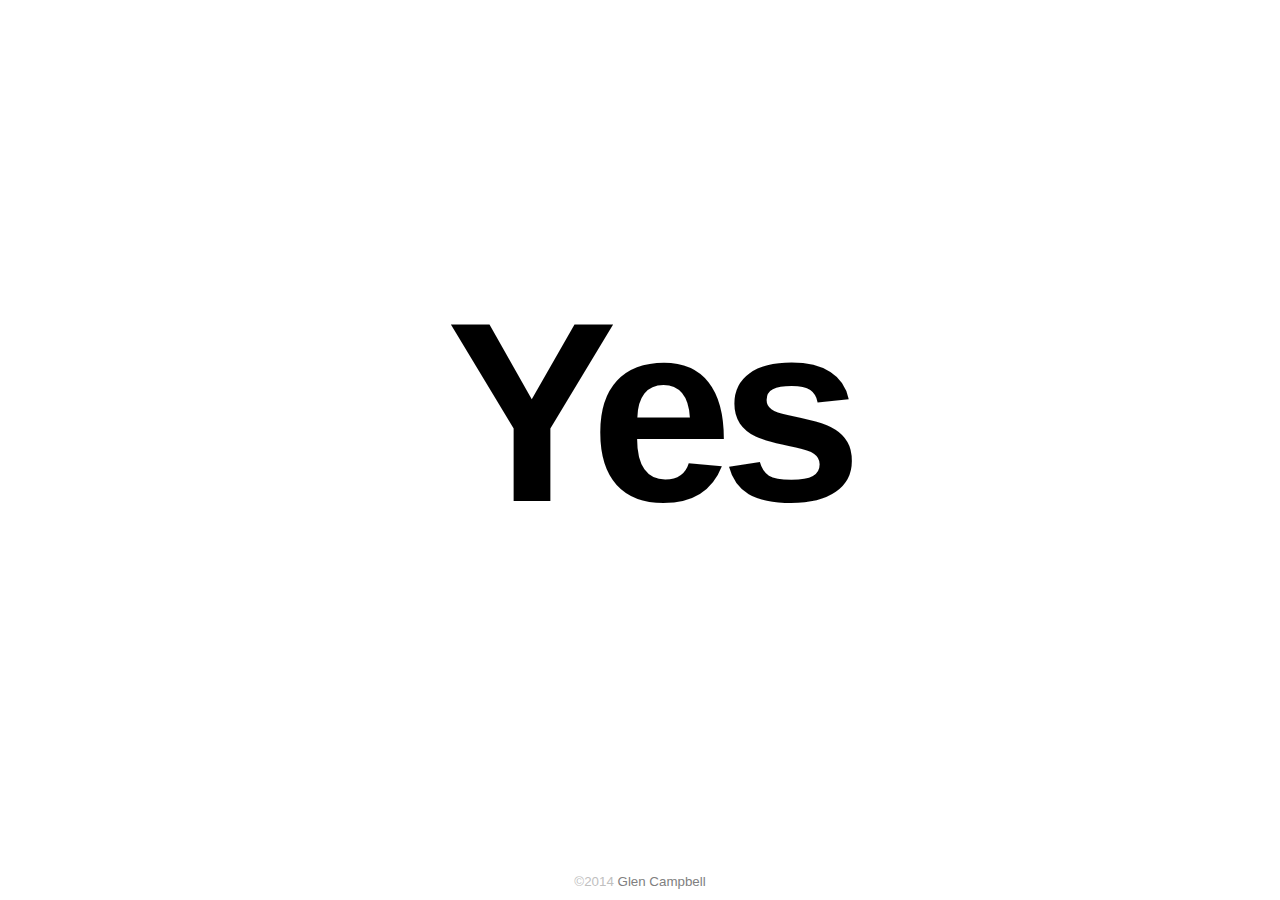
==== index.html @ b121c301 "fixed description" ====
<!DOCTYPE html>
<html>
<!-- Copyright(c)2014 Glen Campbell -->
<head>
<title>Is the Internet up?</title>
<meta charset="utf-8">
<meta http-equiv="X-UA-Compatible" content="IE=edge">
<meta name="viewport" content="width=device-width, initial-scale=1">
<meta name="description" content="Sophisticated internet status verification">
<meta name="author" content="Glen Campbell <glen@xlerb.com>">
<style>
html {
background: white;
margin: 0;
padding: 0;
line-height: 100%;
font-family: "helvetica neue", helvetica, sans-serif;
}
#answer {
width: 100%;
margin-left: auto;
margin-right: auto;
position: absolute;
bottom: 40%;
color: black;
font-size: 24pt;
font-size: 20vw;
font-weight: bold;
line-height: 20vw;
letter-spacing: -1vw;
text-align: center;
}
footer {
width: 100%;
font-size: 10pt;
text-align: center;
color: silver;
position: absolute;
bottom: 0;
left: 0;
margin: 0 auto 10px auto;
}
a {
color: gray;
text-decoration: none;
}
a:hover {
color: silver;
text-decoration: underline;
}
</style>
</head>
<body>

<div id="answer">Yes</div>

<footer>
&copy;2014 <a href="http://www.glencampbell.co">Glen Campbell</a>
</footer>

</body>
</html>
<script type="text/javascript">
var titles = {
    "da": "Er internettet stadig oppe?",
    "de": "Ist das Internet noch auf?",
    "eo": "Ĉu la Interreto ankoraŭ kolektis?",
    "es": "¿Es Internet todavía pasa?",
    "fi": "Onko Internetin yhä ylöspäin?",
    "fr": "Internet est-il toujours en place?",
    "ko": "인터넷은 아직도입니까?",
    "no": "Er Internett fortsatt opp?",
    "ru": "Является ли Интернет еще до?",
    "sv": "Är Internet fortfarande upp?",
    "zh": "互联网还没睡？"
}
var translations = {
    "da": "ja",
    "de": "ja",
    "eo": "jes",
    "es": "sí",
    "fi": "kyllä",
    "fr": "oui",
    "ko": "예",
    "no": "ja",
    "ru": "да",
    "sv": "ja",
    "zh": "是"
}
var langs=navigator.language.split("-");
var lang=langs[0];
document.title=document.title+" ("+lang+")";
if (titles[lang]) {
    document.title=titles[lang];
    document.getElementById("answer").innerHTML=translations[lang];
}
if (navigator.language == "en-gb") {
    document.getElementById("answer").innerHTML="Quite";
}
</script>
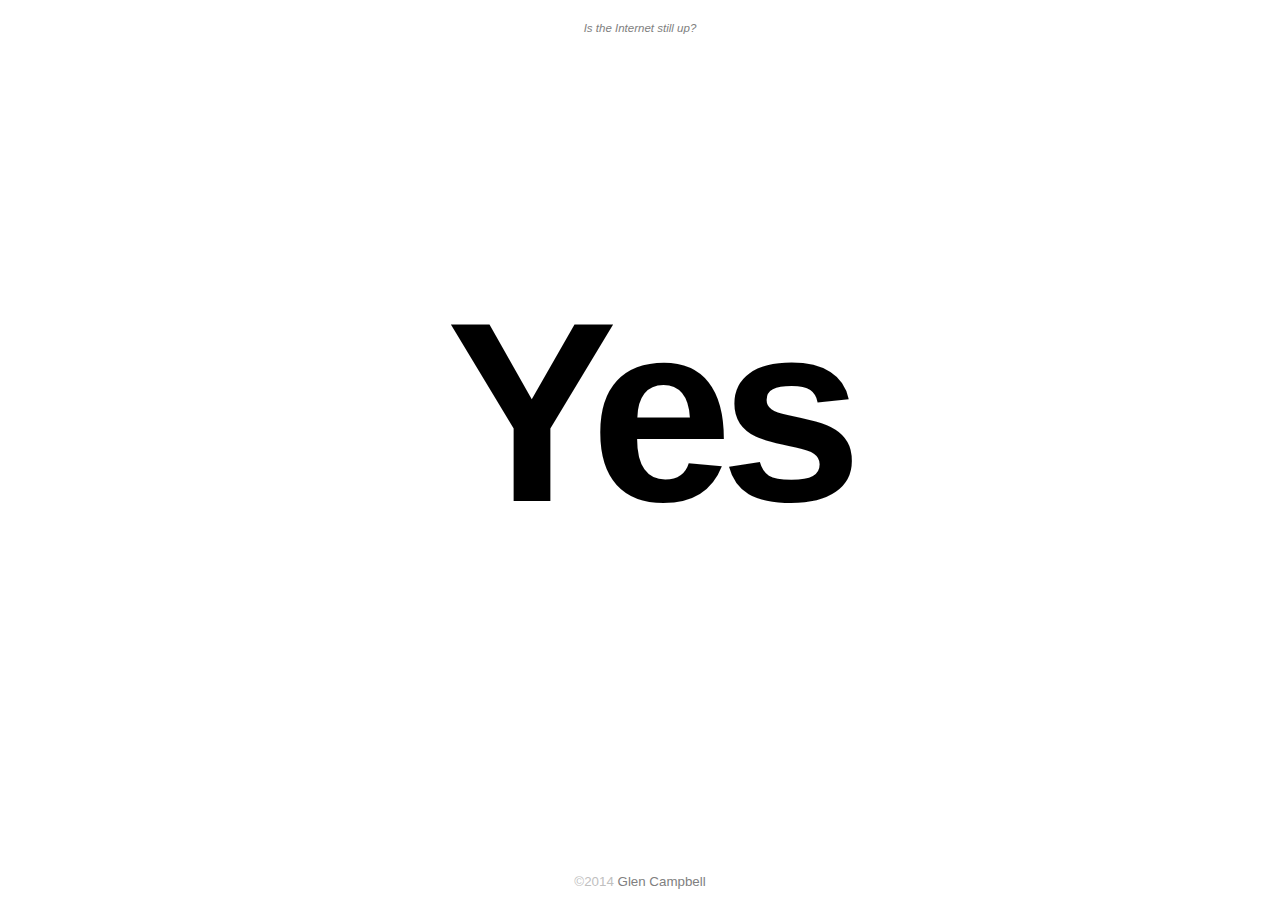
==== commit 980b59b7: "Added title to page" ====
--- a/index.html
+++ b/index.html
@@ -2,7 +2,7 @@
 <html>
 <!-- Copyright(c)2014 Glen Campbell -->
 <head>
-<title>Is the Internet up?</title>
+<title>Is the Internet still up?</title>
 <meta charset="utf-8">
 <meta http-equiv="X-UA-Compatible" content="IE=edge">
 <meta name="viewport" content="width=device-width, initial-scale=1">
@@ -14,7 +14,15 @@
 margin: 0;
 padding: 0;
 line-height: 100%;
-font-family: "helvetica neue", helvetica, sans-serif;
+font-family: "helvetica neue", helvetica, arial, sans-serif;
+}
+#question {
+text-align: center;
+font-size: 10pt;
+font-size: .9vw;
+color: gray;
+font-style: italic;
+padding: 1em;
 }
 #answer {
 width: 100%;
@@ -51,7 +59,7 @@
 </style>
 </head>
 <body>
-
+<div id="question">Is the Internet still up?</div>
 <div id="answer">Yes</div>
 
 <footer>
@@ -93,6 +101,7 @@
 if (titles[lang]) {
     document.title=titles[lang];
     document.getElementById("answer").innerHTML=translations[lang];
+    document.getElementById("question").innerHTML=titles[lang];
 }
 if (navigator.language == "en-gb") {
     document.getElementById("answer").innerHTML="Quite";
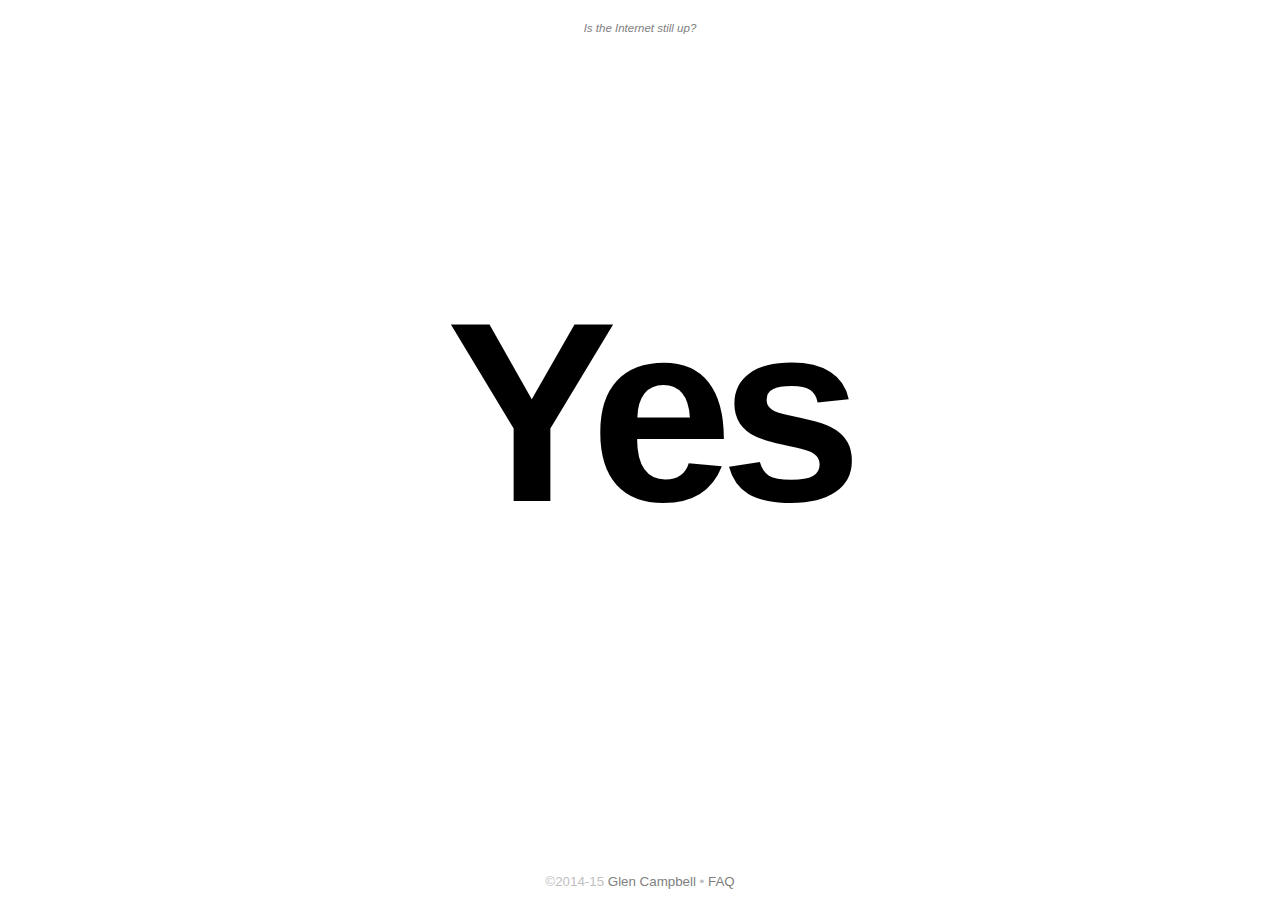
==== commit 5707ed4d: "added FAQ" ====
--- a/index.html
+++ b/index.html
@@ -63,7 +63,8 @@
 <div id="answer">Yes</div>
 
 <footer>
-&copy;2014 <a href="http://www.glencampbell.co">Glen Campbell</a>
+&copy;2014-15 <a href="http://glencampbell.co">Glen Campbell</a>
+&bull; <a href="faq.html">FAQ</a>
 </footer>
 
 </body>
@@ -107,3 +108,13 @@
     document.getElementById("answer").innerHTML="Quite";
 }
 </script>
+<script>
+  (function(i,s,o,g,r,a,m){i['GoogleAnalyticsObject']=r;i[r]=i[r]||function(){
+  (i[r].q=i[r].q||[]).push(arguments)},i[r].l=1*new Date();a=s.createElement(o),
+  m=s.getElementsByTagName(o)[0];a.async=1;a.src=g;m.parentNode.insertBefore(a,m)
+  })(window,document,'script','//www.google-analytics.com/analytics.js','ga');
+
+  ga('create', 'UA-38736191-3', 'auto');
+  ga('send', 'pageview');
+
+</script>
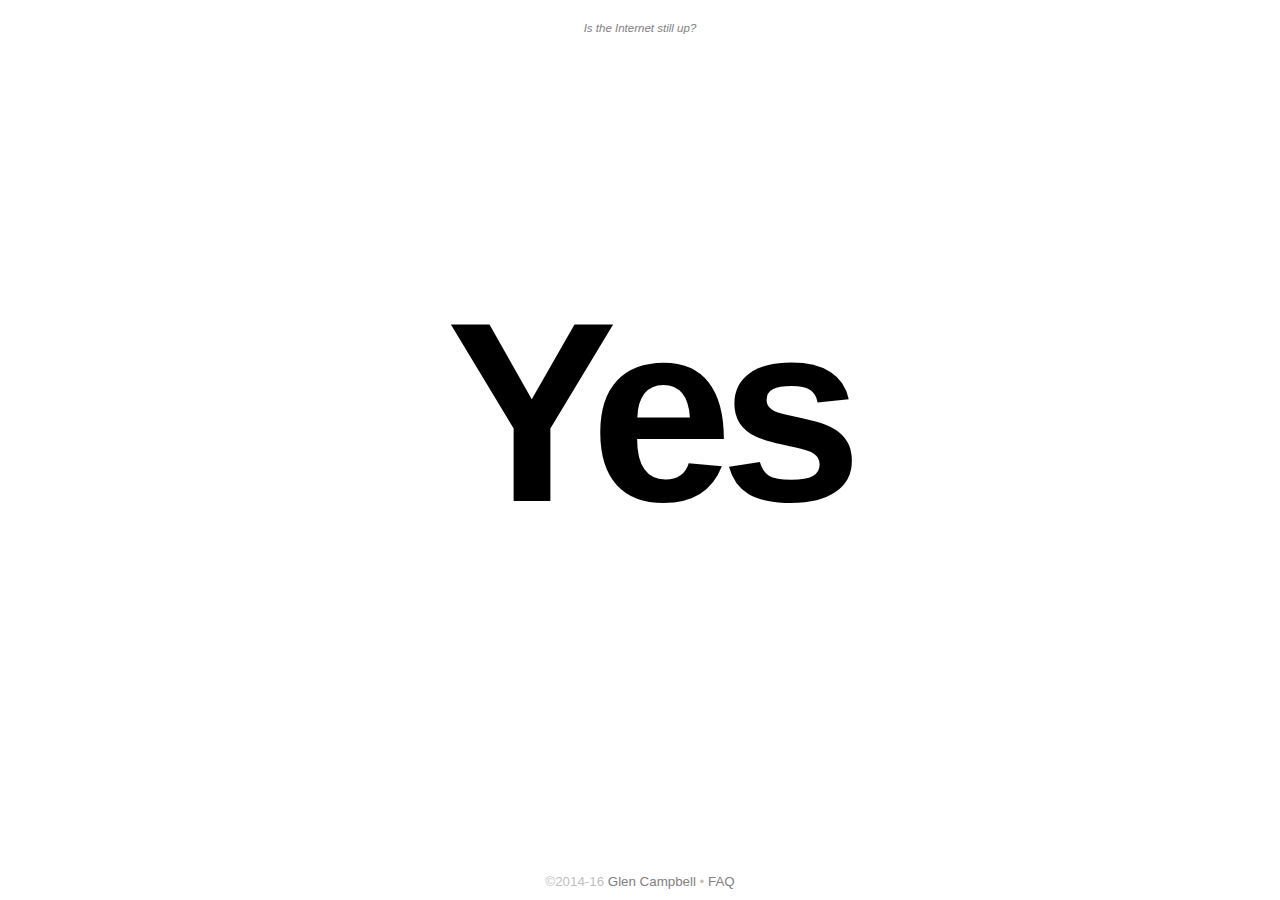
==== commit f6905abf: "copyrigh4" ====
--- a/index.html
+++ b/index.html
@@ -1,9 +1,8 @@
 <!DOCTYPE html>
 <html>
-<!-- Copyright(c)2014 Glen Campbell -->
+<!-- Copyright(c)2016 Glen Campbell -->
 <head>
 <title>Is the Internet still up?</title>
-<meta charset="utf-8">
 <meta http-equiv="X-UA-Compatible" content="IE=edge">
 <meta name="viewport" content="width=device-width, initial-scale=1">
 <meta name="description" content="Sophisticated internet status verification">
@@ -63,7 +62,7 @@
 <div id="answer">Yes</div>
 
 <footer>
-&copy;2014-15 <a href="http://glencampbell.co">Glen Campbell</a>
+&copy;2014-16 <a href="http://glencampbell.co">Glen Campbell</a>
 &bull; <a href="faq.html">FAQ</a>
 </footer>
 
@@ -79,7 +78,7 @@
     "fr": "Internet est-il toujours en place?",
     "ko": "인터넷은 아직도입니까?",
     "no": "Er Internett fortsatt opp?",
-    "ru": "Является ли Интернет еще до?",
+    "ru": "Работает ли интернет?",
     "sv": "Är Internet fortfarande upp?",
     "zh": "互联网还没睡？"
 }
@@ -92,7 +91,7 @@
     "fr": "oui",
     "ko": "예",
     "no": "ja",
-    "ru": "да",
+    "ru": "Да",
     "sv": "ja",
     "zh": "是"
 }
